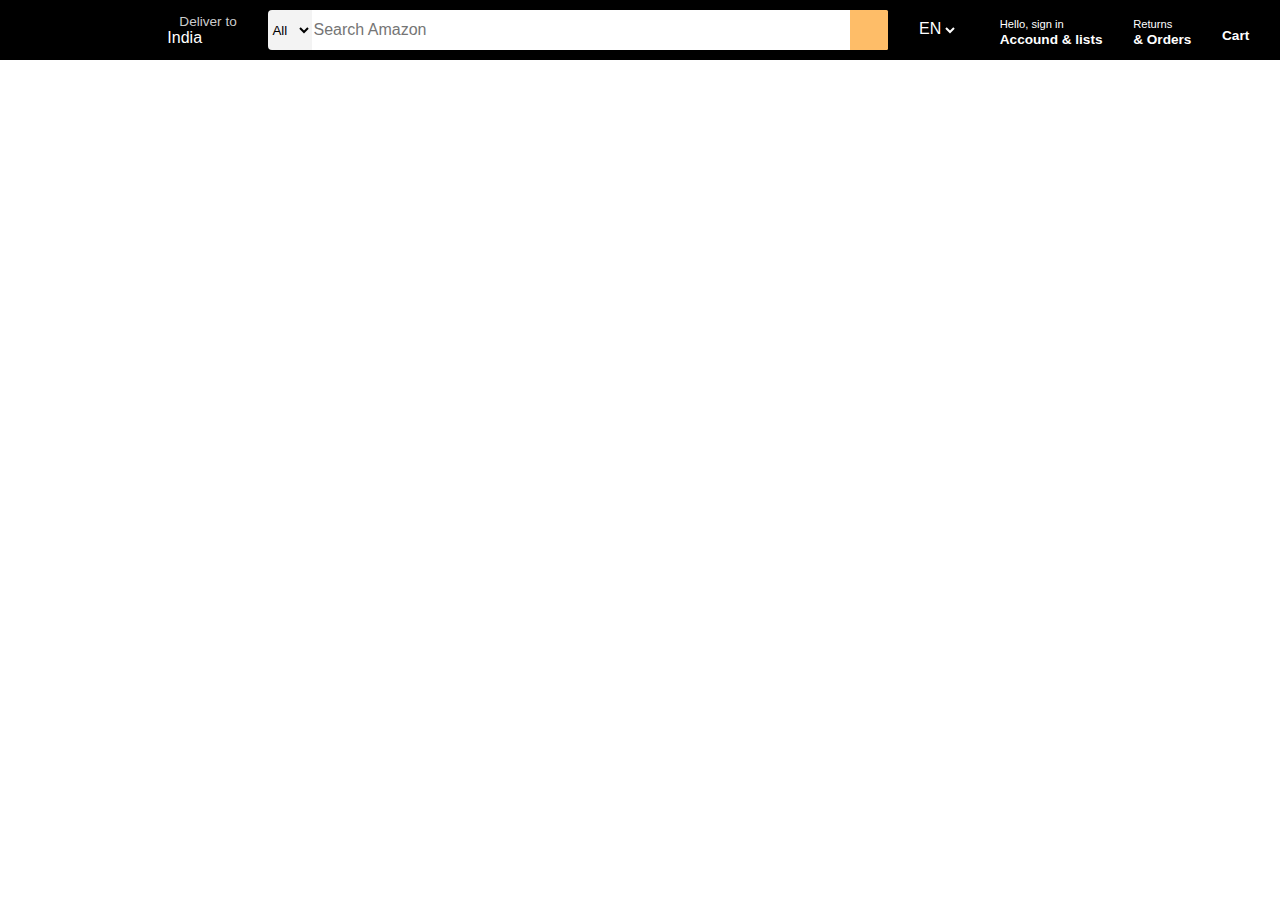
==== Amazon clone/index.html @ 7baef6e3 "Herecomes a navigation bar for my first clone | Amazon clone" ====
<!DOCTYPE html>
<html lang="en">

<head>
    <meta charset="UTF-8">
    <meta name="viewport" content="width=device-width, initial-scale=1.0">
    <title>Amazon clone</title>
    <link rel="stylesheet" href="style.css">
    <link rel="stylesheet" href="https://cdnjs.cloudflare.com/ajax/libs/font-awesome/6.4.2/css/all.min.css"
        integrity="sha512-z3gLpd7yknf1YoNbCzqRKc4qyor8gaKU1qmn+CShxbuBusANI9QpRohGBreCFkKxLhei6S9CQXFEbbKuqLg0DA=="
        crossorigin="anonymous" referrerpolicy="no-referrer" />
</head>

<body>
    <header>
        <div class="navbar">
            <div class="nav-logo border">
                <div class="logo"></div>
            </div>
            <div class="nav-address border">
                <p class="firstLine">Deliver to</p>
                <div class="nav-location">
                    <i class="fa-solid fa-location-dot"></i>
                    <p class="secondLine">India</p>
                </div>
            </div>

            <div class="nav-search">
                <select class = "search-select">
                    <option>All</option>
                </select>
                <input class = "search-input" placeholder="Search Amazon">
                <div class="search-icon">
                    <i class="fa-solid fa-magnifying-glass"></i>
                </div>
            </div>
            <span class="nav-lang">
                <i class="fa-solid fa-earth-americas"></i>
                <span class="lang">EN
                        <select name="language" class="lang-list">
                            <option></option>
                        </select>
                    </span>
            </span>
            <div class="nav-signin">
                <p><span class = "nav-first">Hello, sign in</span></p>
                <p class="nav-second">Accound & lists</p>
            </div>
            <div class="nav-orders">
                <p><span class="nav-first">Returns</span></p>
                <p class="nav-second">&amp; Orders</p>
            </div>
            <div class="nav-cart">
                <i class="fa-solid fa-cart-shopping"></i>
                Cart
            </div>
        </div>
    </header>
</body>

</html>
---- Amazon clone/style.css ----
*{
    margin : 0;
    font-family: Arial;
    border : border-box;
}

.navbar{
    height : 60px;
    background-color: black;
    color : white;
    display : flex;
    justify-content: space-evenly;
    align-items: center;
}

.nav-logo{
    height : 50px;
    width: 100px;
}

.logo{
    background-image : url("amazon_logo.png");
    background-size : cover;
    width : 100%;
    height : 50px;
}

.border{
    border : 1.5px solid transparent;
}

.border:hover{
    border: 1.5px solid white;
}

.firstLine{
    color : #cccccc;
    font-size: 0.85em;
    margin-left: 15px;
}
.secondLine{
    font-size: 1rem;
    margin-left: 3px;    
}

.nav-location{
    display: flex;
    align-items: center;
}

.nav-search{
    display: flex;
    justify-content: space-evenly;
    height: 40px;
    width: 620px;
    border-radius: 4px;
}

.search-select{
    background-color: #f3f3f3;
    width:50px;
    border-top-left-radius: 4px;
    border-bottom-left-radius: 4px;
    border: none;
}

.search-input{
    width: 100%;
    font-size: 1rem;
    border: none;
}

.search-icon{
    width: 45px;
    display:flex;
    justify-content: center;
    align-items: center;
    font-size: 1.2rem;
    background-color: #febd68;
    border-bottom-right-radius: 4%;
    border-top-right-radius: 4%;
    color: black;
    border: none;
}

.nav-search:hover{
    border:2px solid orange;
}

.nav-lang{
    width: 50px;
    display: flex;
}

.lang{
    display: flex;
    border: none;
}

.lang-list{
    background-color: black;
    color: white;
    border: none;
    margin:2px;
    width: 15px;
}

.nav-first{
    font-size: 0.7rem;
}

.nav-second{
    font-size: 0.85rem;
    font-weight: 700;
}

.nav-cart i{
    font-size: 30px;
}

.nav-cart{
    font-size: 0.85rem;
    font-weight: 700;
}
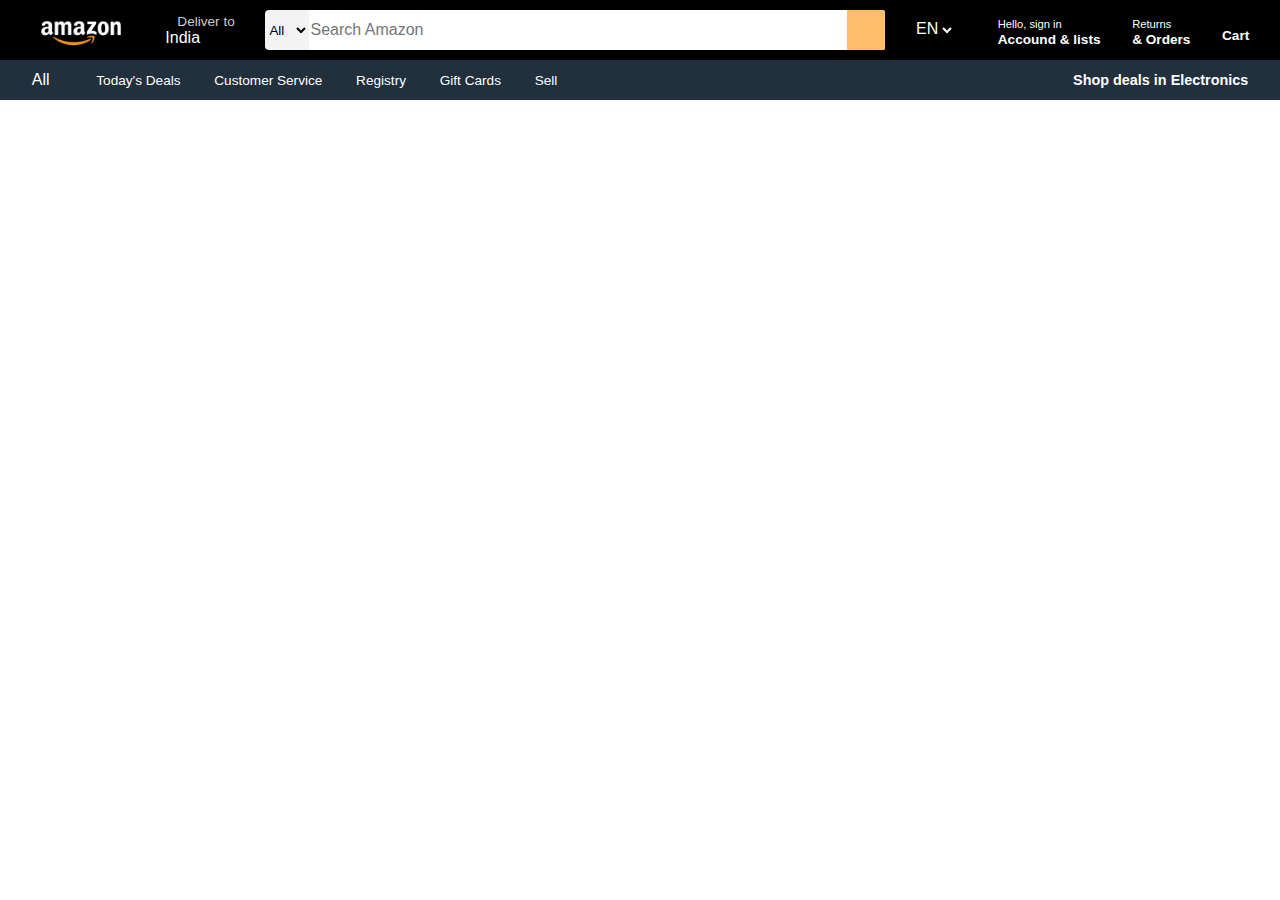
==== commit bdac1d01: "Here comes panel" ====
--- a/Amazon clone/index.html
+++ b/Amazon clone/index.html
@@ -34,7 +34,7 @@
                     <i class="fa-solid fa-magnifying-glass"></i>
                 </div>
             </div>
-            <span class="nav-lang">
+            <span class="nav-lang border">
                 <i class="fa-solid fa-earth-americas"></i>
                 <span class="lang">EN
                         <select name="language" class="lang-list">
@@ -42,17 +42,34 @@
                         </select>
                     </span>
             </span>
-            <div class="nav-signin">
+            <div class="nav-signin border">
                 <p><span class = "nav-first">Hello, sign in</span></p>
                 <p class="nav-second">Accound & lists</p>
             </div>
-            <div class="nav-orders">
+            <div class="nav-orders border">
                 <p><span class="nav-first">Returns</span></p>
                 <p class="nav-second">&amp; Orders</p>
             </div>
-            <div class="nav-cart">
+            <div class="nav-cart border">
                 <i class="fa-solid fa-cart-shopping"></i>
                 Cart
+            </div>
+        </div>
+
+        <div class="panel">
+            <div class="panel-all">
+                <i class="fa-solid fa-bars"></i>
+                All
+            </div>
+            <div class="panel-ops">
+                <p>Today's Deals</p>
+                <p>Customer Service</p>
+                <p>Registry</p>
+                <p>Gift Cards</p>
+                <p>Sell</p>
+            </div>
+            <div class="panel-deals">
+                Shop deals in Electronics
             </div>
         </div>
     </header>
--- a/Amazon clone/style.css
+++ b/Amazon clone/style.css
@@ -121,4 +121,28 @@
 .nav-cart{
     font-size: 0.85rem;
     font-weight: 700;
+}
+
+.panel{
+    height: 40px;
+    background-color: #222f3d;
+    display: flex;
+    color: white;
+    align-items: center;
+    justify-content: space-evenly;
+}
+
+.panel-ops p{
+    display: inline;
+    margin : 15px;
+}
+
+.panel-ops{
+    width : 75%;
+    font-size: 0.85rem;
+}
+
+.panel-deals{
+    font-size: 0.9rem;
+    font-weight: 700;
 }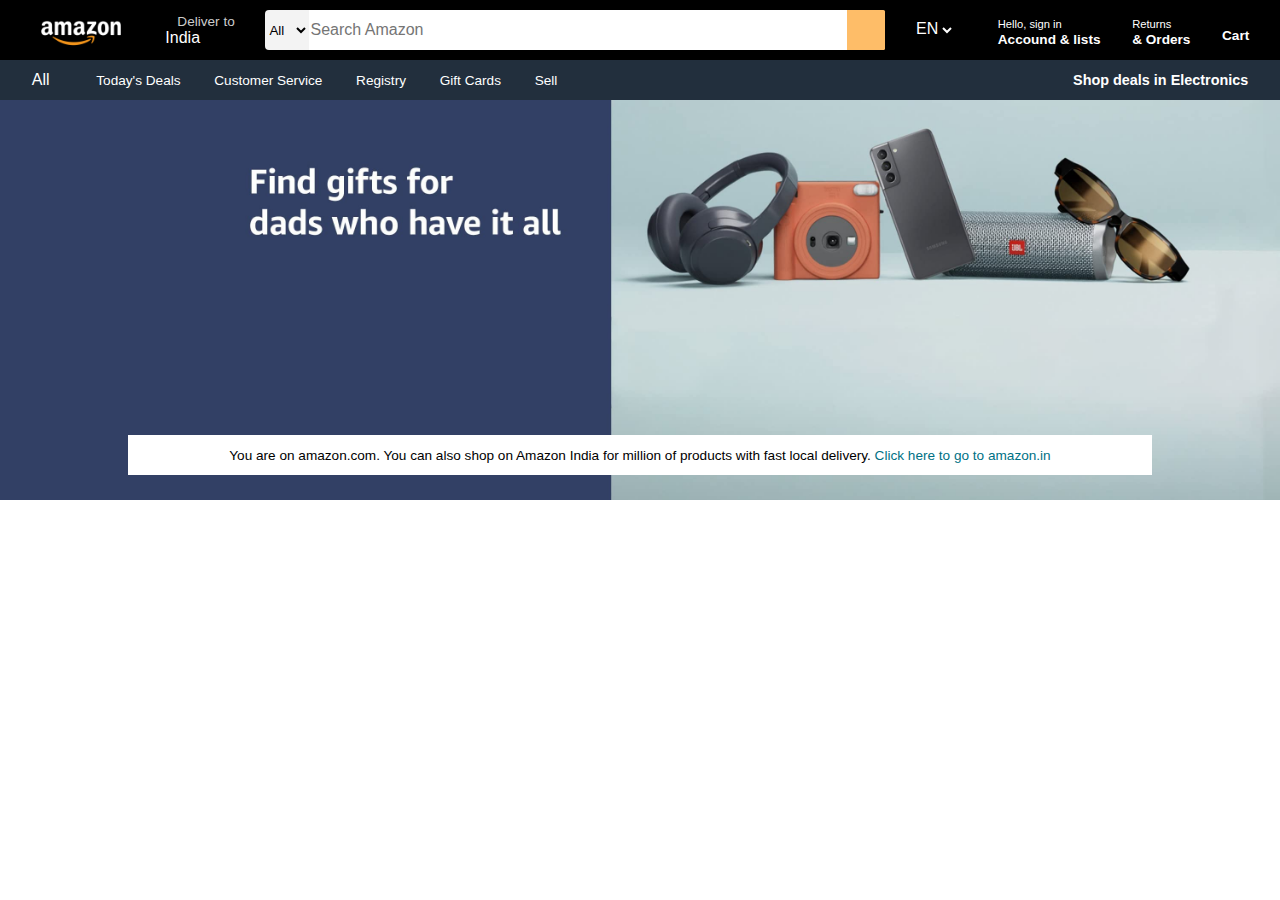
==== commit 80e73c88: "Here comes hero" ====
--- a/Amazon clone/index.html
+++ b/Amazon clone/index.html
@@ -26,10 +26,10 @@
             </div>
 
             <div class="nav-search">
-                <select class = "search-select">
+                <select class="search-select">
                     <option>All</option>
                 </select>
-                <input class = "search-input" placeholder="Search Amazon">
+                <input class="search-input" placeholder="Search Amazon">
                 <div class="search-icon">
                     <i class="fa-solid fa-magnifying-glass"></i>
                 </div>
@@ -37,13 +37,13 @@
             <span class="nav-lang border">
                 <i class="fa-solid fa-earth-americas"></i>
                 <span class="lang">EN
-                        <select name="language" class="lang-list">
-                            <option></option>
-                        </select>
-                    </span>
+                    <select name="language" class="lang-list">
+                        <option></option>
+                    </select>
+                </span>
             </span>
             <div class="nav-signin border">
-                <p><span class = "nav-first">Hello, sign in</span></p>
+                <p><span class="nav-first">Hello, sign in</span></p>
                 <p class="nav-second">Accound & lists</p>
             </div>
             <div class="nav-orders border">
@@ -73,6 +73,13 @@
             </div>
         </div>
     </header>
+
+    <div class="hero-section">
+        <div class="hero-msg">
+            <p>You are on amazon.com. You can also shop on Amazon India for million of products with fast local
+                delivery. </p><a href="#">&nbsp;Click here to go to amazon.in</a>
+        </div>
+    </div>
 </body>
 
 </html>--- a/Amazon clone/style.css
+++ b/Amazon clone/style.css
@@ -145,4 +145,30 @@
 .panel-deals{
     font-size: 0.9rem;
     font-weight: 700;
+}
+
+.hero-section{
+    background-image : url("hero_image.jpg");
+    height : 400px;
+    background-size: cover;
+    display: flex;
+    justify-content: center;
+    align-items: flex-end;
+}
+
+.hero-msg{
+    background-color: white;
+    color: black;
+    width : 80%;
+    height: 40px;
+    display: flex;
+    align-items: center;
+    justify-content: center;
+    font-size: 0.85rem;
+    margin-bottom: 25px;
+}
+
+.hero-msg a{
+    text-decoration: none;
+    color: #007185;
 }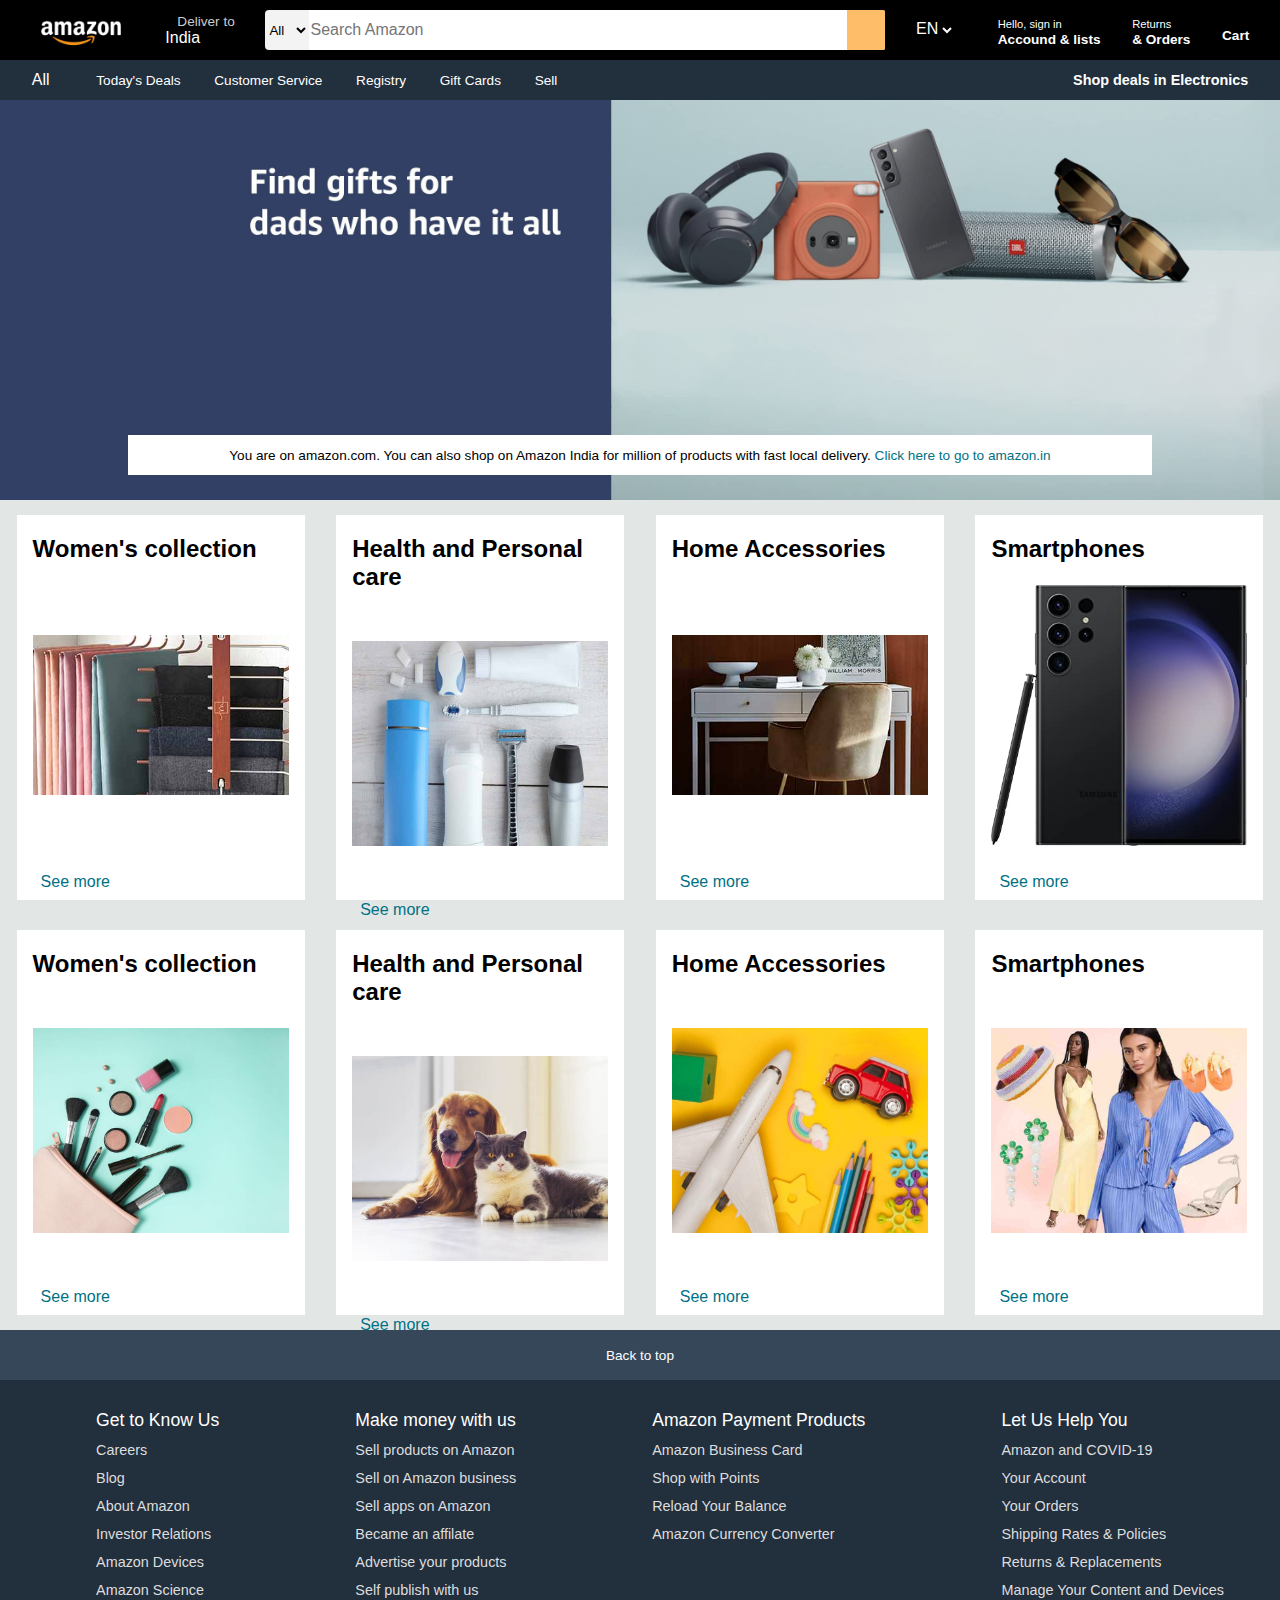
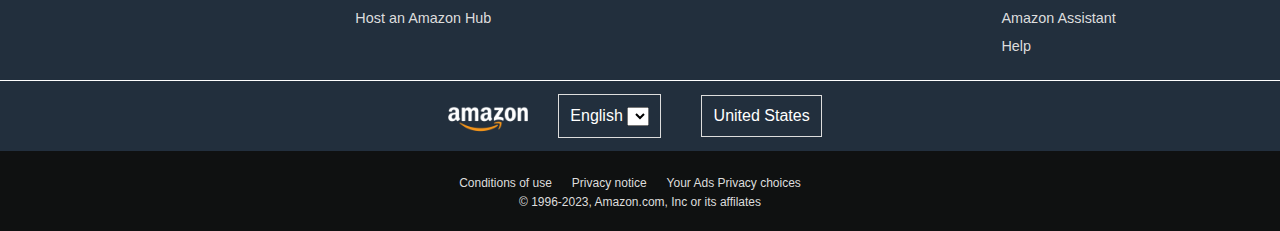
==== commit 1e015938: "Added footer | My first web clone" ====
--- a/Amazon clone/index.html
+++ b/Amazon clone/index.html
@@ -80,6 +80,132 @@
                 delivery. </p><a href="#">&nbsp;Click here to go to amazon.in</a>
         </div>
     </div>
+
+    <div class="shop-section">
+        <div class="box1 box">
+            <div class="box-content">
+                <h2>Women's collection</h2>
+                <div class="box-img" style="background-image: url('box1_image.jpg');"></div>
+                <p>See more</p>
+            </div>
+        </div>
+        <div class="box2 box">
+            <div class="box-content">
+                <h2>Health and Personal care</h2>
+                <div class="box-img" style="background-image: url('box2_image.jpg');"></div>
+                <p>See more</p>
+            </div>
+        </div>
+        <div class="box3 box">
+            <div class="box-content">
+                <h2>Home Accessories</h2>
+                <div class="box-img" style="background-image: url('box3_image.jpg');"></div>
+                <p>See more</p>
+            </div>
+        </div>
+        <div class="box4 box">
+            <div class="box-content">
+                <h2>Smartphones</h2>
+                <div class="box-img" style="background-image: url('box4_image.jpg');"></div>
+                <p>See more</p>
+            </div>
+        </div>
+        <div class="box5 box">
+            <div class="box-content">
+                <h2>Women's collection</h2>
+                <div class="box-img" style="background-image: url('box5_image.jpg');"></div>
+                <p>See more</p>
+            </div>
+        </div>
+        <div class="box6 box">
+            <div class="box-content">
+                <h2>Health and Personal care</h2>
+                <div class="box-img" style="background-image: url('box6_image.jpg');"></div>
+                <p>See more</p>
+            </div>
+        </div>
+        <div class="box7 box">
+            <div class="box-content">
+                <h2>Home Accessories</h2>
+                <div class="box-img" style="background-image: url('box7_image.jpg');"></div>
+                <p>See more</p>
+            </div>
+        </div>
+        <div class="box8 box">
+            <div class="box-content">
+                <h2>Smartphones</h2>
+                <div class="box-img" style="background-image: url('box8_image.jpg');"></div>
+                <p>See more</p>
+            </div>
+        </div>
+    </div>
+    <footer>
+        <div class="foot-panel1">
+            Back to top
+        </div>
+        <div class="foot-panel2">
+            <div class="extra"></div>
+            <ul class = "panel2-list">
+                <p>Get to Know Us</p>
+                <li><a href="#">Careers</a></li>
+                <li><a href="#">Blog</a></li>
+                <li><a href="#">About Amazon</a></li>
+                <li><a href="#">Investor Relations</a></li>
+                <li><a href="#">Amazon Devices</a></li>
+                <li><a href="#">Amazon Science</a></li>
+            </ul>
+            <div class="extra"></div>
+            <ul class="panel2-list">
+                <p>Make money with us</p>
+                <li><a href="#">Sell products on Amazon</a></li>
+                <li><a href="#">Sell on Amazon business</a></li>
+                <li><a href="#">Sell apps on Amazon</a></li>
+                <li><a href="#">Became an affilate</a></li>
+                <li><a href="#">Advertise your products</a></li>
+                <li><a href="#">Self publish with us</a></li>
+                <li><a href="#">Host an Amazon Hub</a></li>
+            </ul>
+            <div class="extra"></div>
+            <ul class="panel2-list">
+                <p>Amazon Payment Products</p>
+                <li><a href="#">Amazon Business Card</a></li>
+                <li><a href="#">Shop with Points</a></li>
+                <li><a href="#">Reload Your Balance</a></li>
+                <li><a href="#">Amazon Currency Converter</a></l>
+                </ul>
+                <div class="extra"></div>
+            <ul class="panel2-list">
+                <p>Let Us Help You</p>
+                <li><a href="#">Amazon and COVID-19</a></li>
+                <li><a href="#">Your Account</a></li>
+                <li><a href="#">Your Orders</a></li>
+                <li><a href="#">Shipping Rates & Policies</a></li>
+                <li><a href="#">Returns & Replacements</a></li>
+                <li><a href="#">Manage Your Content and Devices</a></li>
+                <li><a href="#">Amazon Assistant</a></li>
+                <li><a href="#">Help</a></li>
+            </ul>
+            <div class="extra"></div>
+        </div>
+        <div class="foot-panel3">
+            <span class="logo"></span>
+            <span class="panel3-contents">
+                <i class="fa-solid fa-globe"></i>
+                English
+                <select></select>
+            </span>
+            <span class="panel3-contents">United States</span>
+        </div>
+
+        <div class="foot-panel4">
+            <div class="pages">
+                <a href="#">Conditions of use</a>
+                <a href="#">Privacy notice</a>
+                <a href="#">Your Ads Privacy choices</a>
+            </div>
+            <div class="copyright">&copy; 1996-2023, Amazon.com, Inc or its affilates</div>
+        </div>
+    </footer>
 </body>
 
 </html>--- a/Amazon clone/style.css
+++ b/Amazon clone/style.css
@@ -171,4 +171,133 @@
 .hero-msg a{
     text-decoration: none;
     color: #007185;
+}
+
+.shop-section{
+    display: flex;
+    flex-wrap : wrap;
+    justify-content: space-evenly;
+    background-color: #e2e7e6;
+}
+
+.box{
+    height:350px;
+    width: 22.5%;
+    background-color: white;
+    padding : 20px 0px 15px;
+    margin : 15px;
+}
+
+.box-content{
+    margin-left: 1rem;
+    margin-right: 1rem;
+}
+
+.box-img{
+    height : 300px;
+    background-size: contain;
+    background-repeat: no-repeat;
+    background-position: center;
+}
+
+.box-content h2{
+    margin-bottom: 2px;
+}
+
+.box-content p{
+    color: #007185;
+    margin : 8px;
+}
+
+.foot-panel1{
+    background-color: #37475a;
+    color: white;
+    height: 50px;
+    display: flex;
+    align-items: center;
+    font-size: 0.85rem;
+    justify-content: center;
+}
+
+.foot-panel2{
+    background-color: #222f3d;
+    color: white;
+    height: 300px;
+    display: flex;
+    justify-content:space-evenly;
+}
+
+.panel2-list li{
+    list-style-type: none;
+    margin-top: 10px;
+    padding: 0px 10px;
+}
+
+.panel2-list p{
+    font-size: 1.1rem;
+    padding: 0px 10px;
+}
+
+.panel2-list a{
+    text-decoration: none;
+    color: #dddddd;
+    font-size: 0.9rem;
+}
+
+ul{
+    margin: 30px;
+}
+
+.extra{
+    width: 70x;
+}
+
+.foot-panel3{
+    background-color: #222f3d;
+    color: white;
+    border-top: 0.5px solid white;
+    height: 70px;
+    display: flex;
+    align-items: center;
+    justify-content: center;
+}
+
+.logo{
+    background-image: url("amazon_logo.png");
+    height: 50px;
+    width: 100px;
+    background-size: cover;
+}
+
+.panel3-contents{
+    border: 0.1px solid #dddddd;
+    margin: 20px;
+    padding: 0.7rem;
+}
+
+.foot-panel4{
+    background-color: #0f1111;
+    color: #dddddd;
+    height: 80px;
+    font-size: 0.75rem;
+}
+
+.pages, .copyright{
+    display: flex;
+    justify-content: center;
+    align-items: center;
+    text-align: center;
+}
+
+.pages{
+    padding-top: 25px;
+}
+.copyright{
+    padding-top: 5px;
+}
+
+.pages a{
+    text-decoration: none;
+    color: #dddddd;
+    padding-right: 20px;
 }